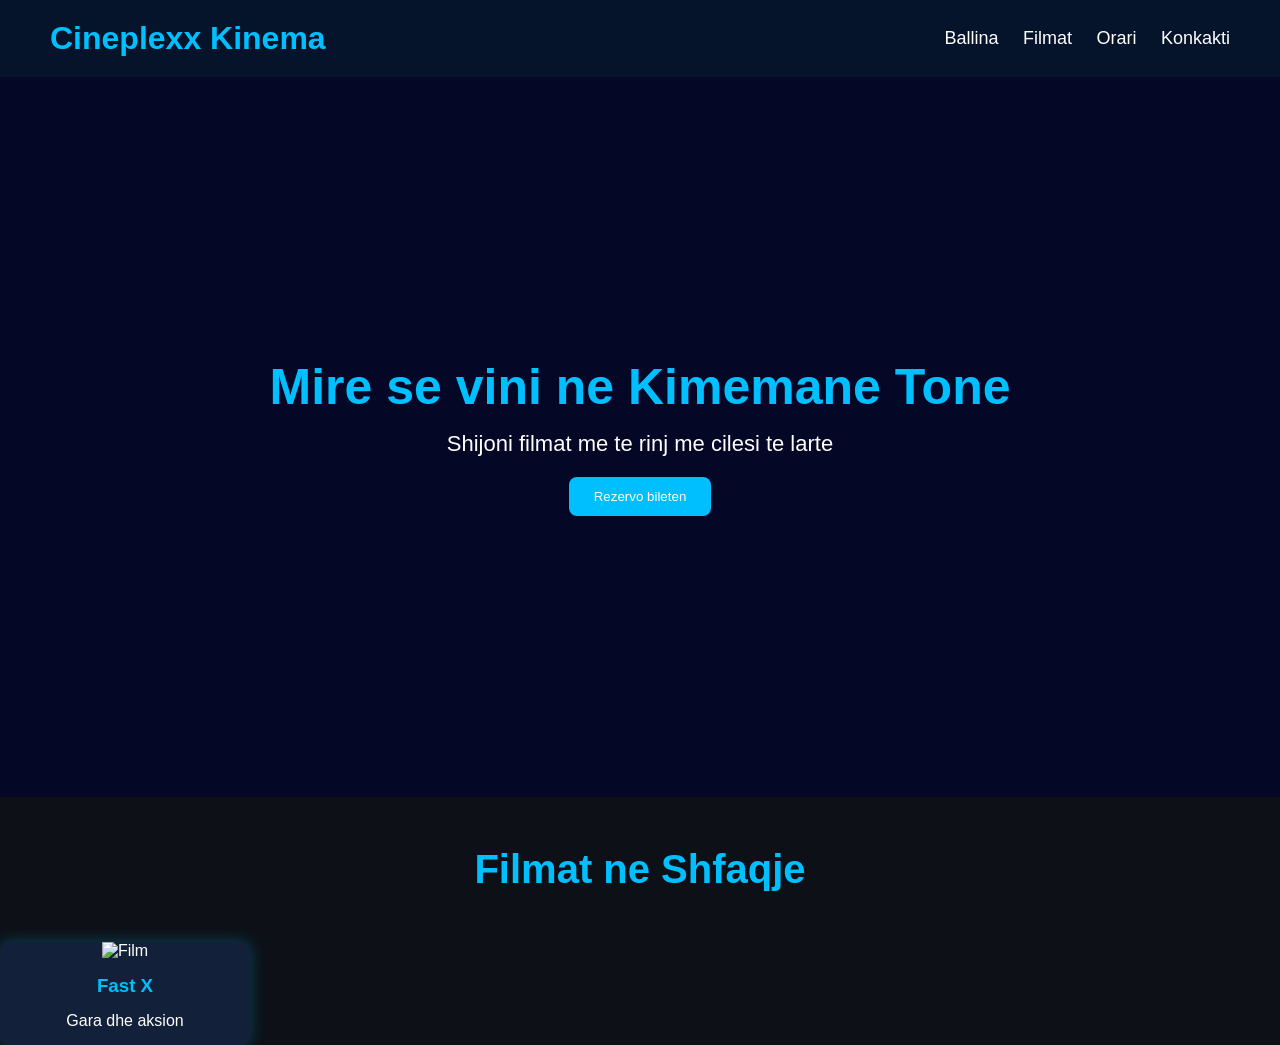
==== ANDI/index.html @ f814fce0 "ANDI COMMIT 2" ====
<!DOCTYPE html>
<html lang="en">
<head>
    <meta charset="UTF-8">
    <meta name="viewport" content="width=device-width, initial-scale=1.0">
    <title>Cineplexx Kinema</title>
    <link rel="stylesheet" href="style.css">
    
</head>
<body>
    <script src="main.js"></script>

    <header>
        <h1>Cineplexx Kinema</h1>
        <nav>
            <a href="#">Ballina</a>
            <a href="#">Filmat</a>
            <a href="#">Orari</a>
            <a href="#">Konkakti</a>
        </nav>
    </header>

    <section class="hero">
        <h2>Mire se vini ne Kimemane Tone</h2>
        <p>Shijoni filmat me te rinj me cilesi te larte</p>
        <button>Rezervo bileten</button>
    </section>

    <section class="movies">
        <h2>Filmat ne Shfaqje</h2>
    </section>

    <div class="movie-conctatier">
    
        <div class="movie-card">
            <img src="https://via.placeholder.com/250x350" alt="Film">
            <h3>Fast X</h3>
            <p>Gara dhe aksion</p>
        </div>

        
    </div>
</body>
</html>
---- ANDI/style.css ----
*{
    margin: 0;
    padding: 0;
    box-sizing: border-box;
    font-family: Arial, sans-serif;
}

body{
    background-color: #0d1117;
    color: white;
}

/* Header */
header{
    background-color: #05132b;
    padding: 20px 50px;
    display: flex;
    justify-content: space-between;
    align-items: center;
}

header h1{
    color: #00bfff;
}

nav a{
    color: white;
    text-decoration: none;
    margin-left: 20px;
    font-size: 18px;
    transition: 0.3s;
}

nav a:hover{
    color: #00bfff;
}

/* Hero */
.hero{
    height: 80vh;
    background: linear-gradient(
        rgba(0,0,50,0.6),
        rgba(0,0,50,0.6)
    ),
    url("https://images.unsplash.com/photo-1489599849927-2ee91cede3ba?auto=format&fit=crop&w=1600&q=80");

    background-size: cover;
    background-position: center;

    display: flex;
    flex-direction: column;
    justify-content: center;
    align-items: center;

    text-align: center;
}

.hero h2{
    font-size: 50px;
    margin-bottom: 15px;
    color: #00bfff;
}

.hero p{
    font-size: 22px;
    margin-bottom: 20px;
}

.hero button{
    padding: 12px 25px;
    background-color: #00bfff;
    color: white;
    border: none;
    border-radius: 8px;
    cursor: pointer;
    transition: 0.3s;
}

.hero button:hover{
    background-color: #0088cc;
}

/* Movies */
.movies{
    text-align: center;
    padding: 50px 20px;
}

.movies h2{
    color: #00bfff;
    font-size: 40px;
}

/* Cards */
.movie-container{
    display: flex;
    justify-content: center;
    gap: 30px;
    flex-wrap: wrap;
    padding-bottom: 50px;
}

.movie-card{
    background-color: #13203a;
    width: 250px;
    border-radius: 10px;
    overflow: hidden;
    text-align: center;
    box-shadow: 0 0 15px rgba(0,191,255,0.3);
    transition: 0.3s;
}

.movie-card:hover{
    transform: translateY(-10px);
}

.movie-card img{
    width: 100%;
}

.movie-card h3{
    color: #00bfff;
    margin: 15px 0;
}

.movie-card p{
    padding-bottom: 15px;
}

.seat-container{
    display: flex;
    justify-content: center;
    gap: 10px;
    margin-top: 30px;
}

.seat{
    width: 30px;
    height: 30px;
    background-color: #00bfff; /* kaltër */
    border-radius: 8px 8px 0 0;
    cursor: pointer;
    transition: 0.3s;
}

.seat:hover{
    background-color: #0099cc;
    transform: scale(1.1);
}

/* Ulëset e zëna */
.occupied{
    background-color: #666;
    cursor: not-allowed;
}
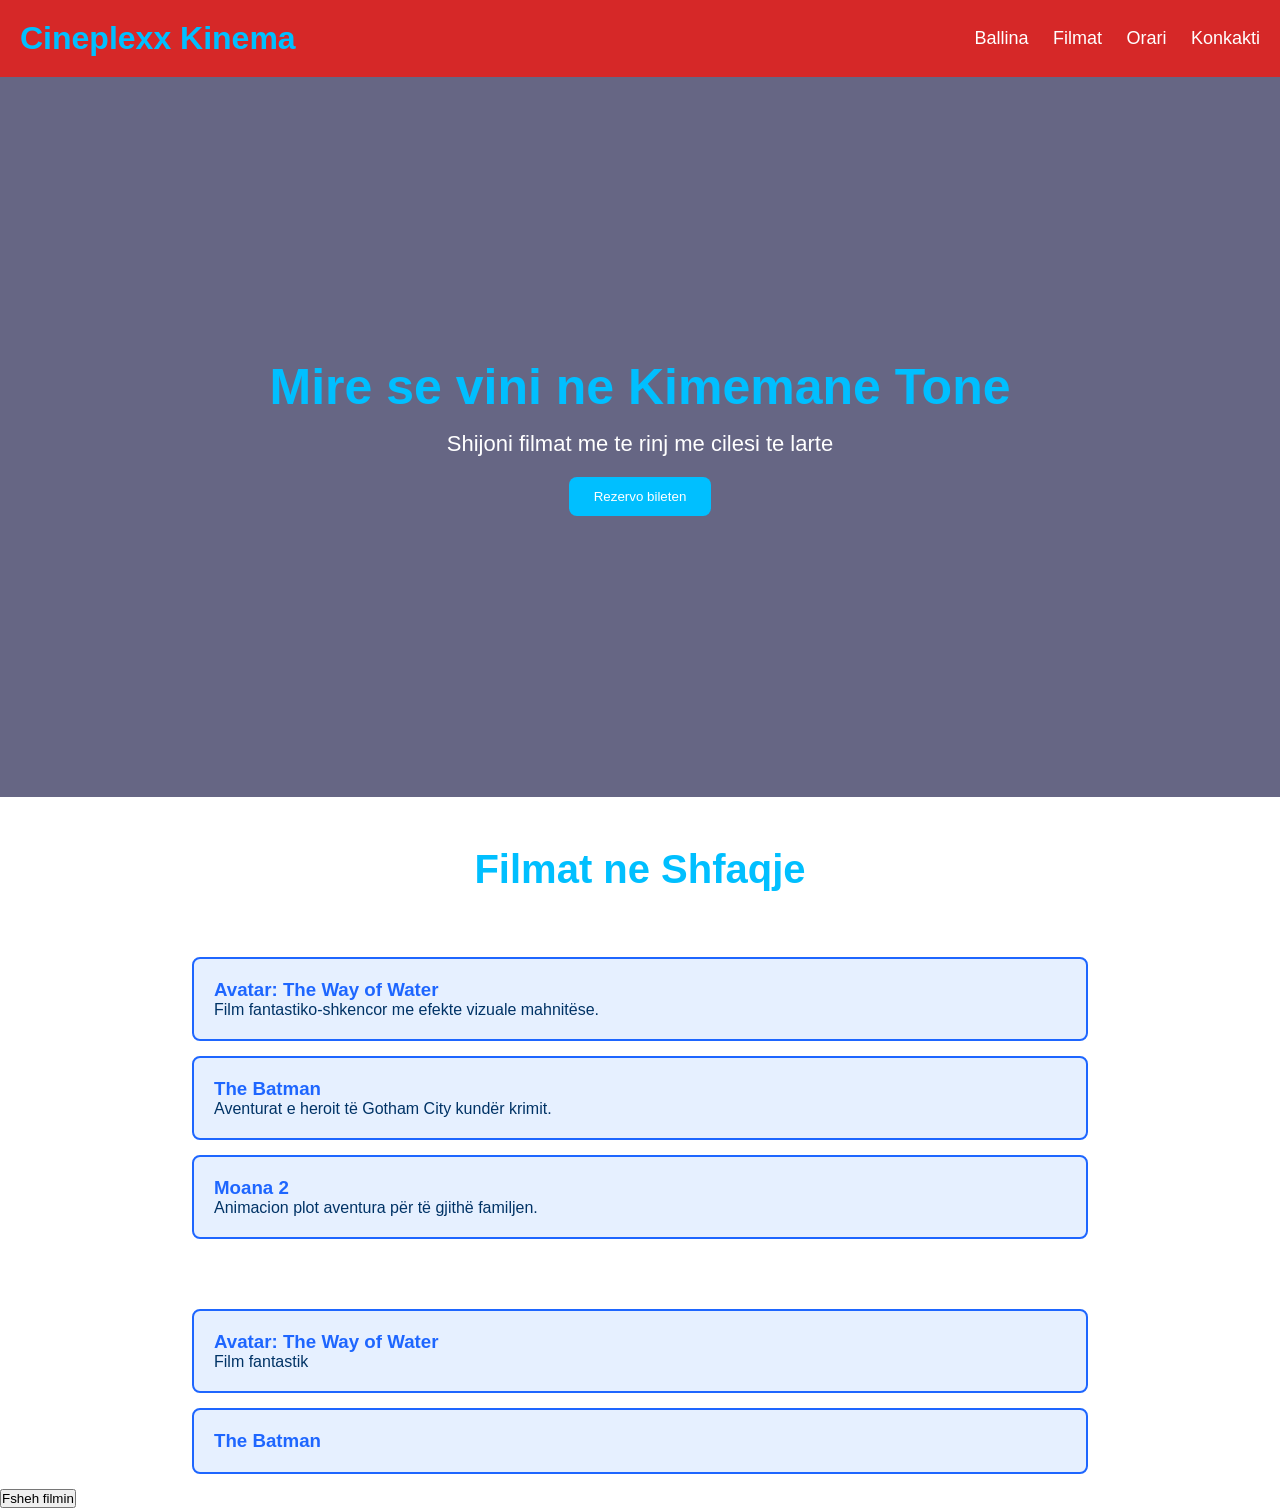
==== commit 2e6f2a6d: "andi commit" ====
--- a/ANDI/index.html
+++ b/ANDI/index.html
@@ -30,15 +30,43 @@
         <h2>Filmat ne Shfaqje</h2>
     </section>
 
-    <div class="movie-conctatier">
+   
     
-        <div class="movie-card">
-            <img src="https://via.placeholder.com/250x350" alt="Film">
-            <h3>Fast X</h3>
-            <p>Gara dhe aksion</p>
-        </div>
+        
+        
 
-        
-    </div>
 </body>
-</html>+</html>
+
+<div class="film">
+    <h3>Avatar: The Way of Water</h3>
+    <p>Film fantastiko-shkencor me efekte vizuale mahnitëse.</p>
+</div>
+
+<div class="film">
+    <h3>The Batman</h3>
+    <p>Aventurat e heroit të Gotham City kundër krimit.</p>
+</div>
+
+<div class="film">
+    <h3>Moana 2</h3>
+    <p>Animacion plot aventura për të gjithë familjen.</p>
+</div>
+
+
+    <h3>Fast X</h3>
+    <p>Aksion dhe gara emocionuese me shpejtësi të lartë.</p>
+</div>
+<div class="film" onclick="showFilm('Avatar: The Way of Water')">
+    <h3>Avatar: The Way of Water</h3>
+    <p>Film fantastik</p>
+</div>
+<div class="film" id="film1">
+    <h3>The Batman</h3>
+</div>
+
+<button onclick="hideFilm()">Fsheh filmin</button>
+
+
+</script>
+
--- a/ANDI/style.css
+++ b/ANDI/style.css
@@ -152,4 +152,224 @@
 .occupied{
     background-color: #666;
     cursor: not-allowed;
+}
+body {
+    margin: 0;
+    font-family: Arial, sans-serif;
+    background-color: #111;
+    color: white;
+}
+
+header {
+    background-color: #d62828;
+    padding: 20px;
+    text-align: center;
+}
+
+header h1 {
+    margin: 0;
+}
+
+nav ul {
+    list-style: none;
+    padding: 0;
+}
+
+nav ul li {
+    display: inline;
+    margin: 0 15px;
+}
+
+nav ul li a {
+    color: white;
+    text-decoration: none;
+    font-weight: bold;
+}
+
+section {
+    padding: 40px 20px;
+    text-align: center;
+}
+
+#about {
+    background-color: #1a1a1a;
+}
+
+#about h2,
+#filmat h2,
+#orari h2,
+#kontakt h2 {
+    color: #ffcc00;
+}
+
+.film {
+    background-color: #222;
+    padding: 20px;
+    margin: 15px auto;
+    border-radius: 10px;
+    width: 70%;
+}
+
+.film h3 {
+    color: #ffcc00;
+}
+
+table {
+    width: 80%;
+    margin: auto;
+    border-collapse: collapse;
+}
+
+table, th, td {
+    border: 1px solid white;
+}
+
+th {
+    background-color: #d62828;
+}
+
+th, td {
+    padding: 12px;
+}
+
+footer {
+    background-color: #d62828;
+    text-align: center;
+    padding: 15px;
+    margin-top: 20px;
+}
+body {
+    font-family: Arial, sans-serif;
+    margin: 0;
+    background-color: white;
+}
+
+header {
+    background-color: #d62828;
+    color: white;
+    text-align: center;
+    padding: 20px;
+}
+
+nav ul {
+    list-style: none;
+    padding: 0;
+}
+
+nav ul li {
+    display: inline;
+    margin: 10px;
+}
+
+nav ul li a {
+    color: white;
+    text-decoration: none;
+}
+
+section {
+    padding: 40px;
+}
+
+#about {
+    background-color: #f4f4f4;
+    text-align: center;
+}
+
+#about h2 {
+    color: #d62828;
+    font-size: 32px;
+}
+
+#about p {
+    font-size: 18px;
+    color: #333;
+    line-height: 1.6;
+    max-width: 800px;
+    margin: auto;
+}
+
+#filmat {
+    text-align: center;
+}
+
+.film {
+    background-color: #f4f4f4;
+    padding: 20px;
+    margin: 15px auto;
+    width: 70%;
+    border-radius: 8px;
+}
+
+.film h3 {
+    color: #d62828;
+}
+
+table {
+    width: 80%;
+    margin: auto;
+    border-collapse: collapse;
+}
+
+th, td {
+    border: 1px solid #333;
+    padding: 10px;
+    text-align: center;
+}
+
+th {
+    background-color: #d62828;
+    color: white;
+}
+
+#kontakt {
+    text-align: center;
+}
+
+footer {
+    background-color: #d62828;
+    color: white;
+    text-align: center;
+    padding: 15px;
+}.film {
+    background-color: #e6f0ff;
+    padding: 20px;
+    margin: 15px auto;
+    width: 70%;
+    border-radius: 8px;
+    border: 2px solid #1e66ff;
+}
+
+.film h3 {
+    color: #1e66ff;
+}
+
+.film p {
+    color: #003366;
+}table {
+    width: 80%;
+    margin: auto;
+    border-collapse: collapse;
+    background-color: #f9fbff;
+    border-radius: 10px;
+    overflow: hidden;
+}
+
+th {
+    background-color: #1e66ff;
+    color: white;
+    padding: 12px;
+    font-size: 18px;
+}
+
+td {
+    border-bottom: 1px solid #cce0ff;
+    padding: 12px;
+    text-align: center;
+    color: #003366;
+}
+
+tr:hover {section {
+    animation: fadeIn 0.8s ease-in;
+}
+    background-color: #e6f0ff;
 }
